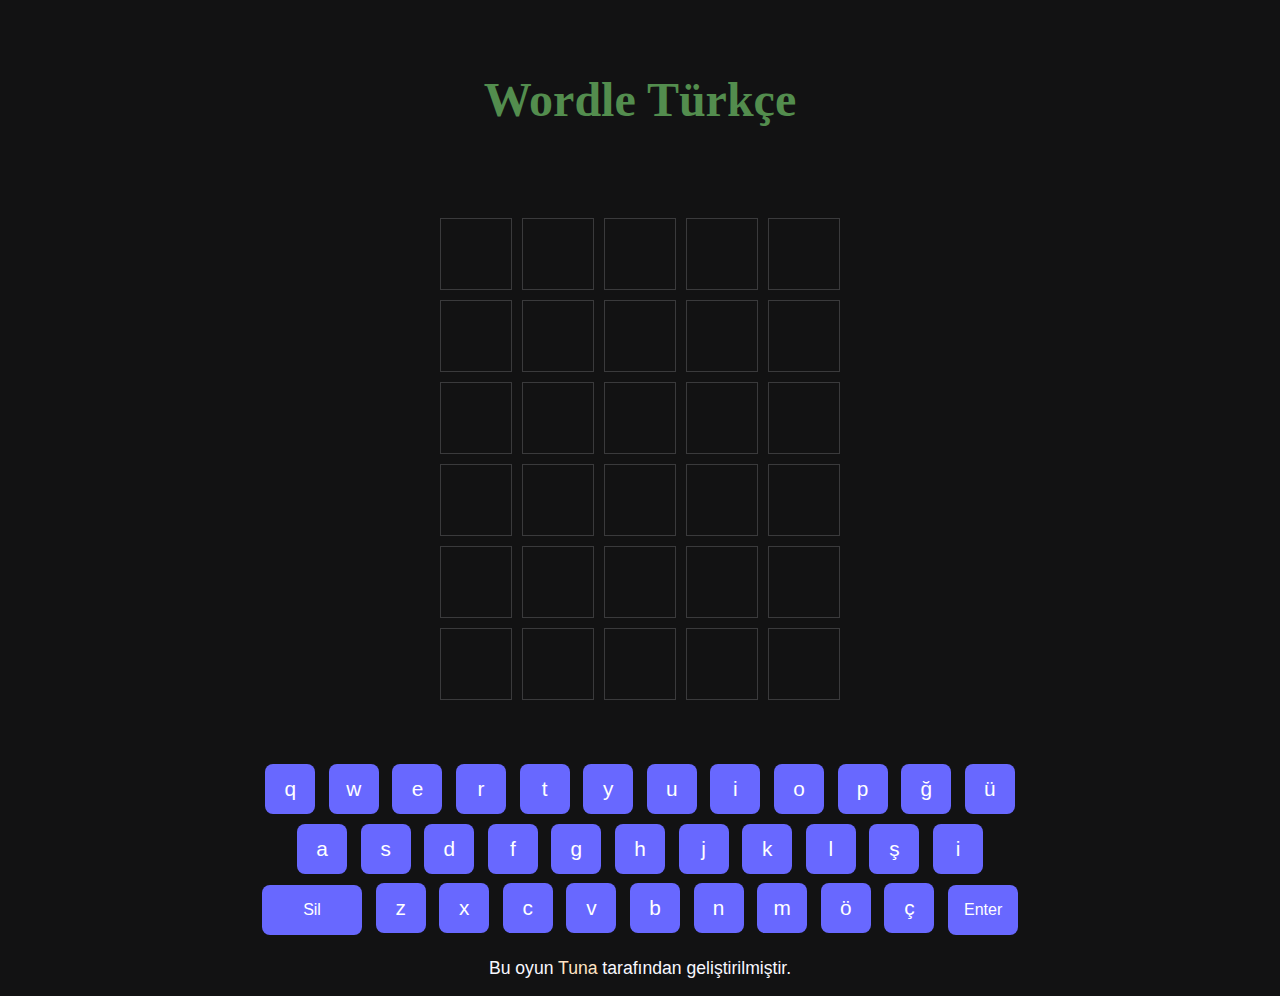
==== index.html @ 99d264a9 "klavye mobil uyumluluk" ====
<!DOCTYPE html>
<html lang="en">
  <head>
    <meta charset="UTF-8" />
    <meta name="viewport" content="width=device-width, initial-scale=1.0" />
    <title>Worlde Türkçe</title>
    <link rel="stylesheet" href="style.css" />
  </head>
  <body>
    <div class="baslik">
      <h1>Wordle Türkçe</h1>
    </div>
    <div id="oyun">
      
    </div>
    <div class="keyboard">
      <div class="row">
          <button class="btn">q</button>
          <button class="btn">w</button>
          <button class="btn">e</button>
          <button class="btn">r</button>
          <button class="btn">t</button>
          <button class="btn">y</button>
          <button class="btn">u</button>
          <button class="btn">i</button>
          <button class="btn">o</button>
          <button class="btn">p</button>
          <button class="btn">ğ</button>
          <button class="btn">ü</button>
      </div>
      <div class="row">
          <button class="btn">a</button>
          <button class="btn">s</button>
          <button class="btn">d</button>
          <button class="btn">f</button>
          <button class="btn">g</button>
          <button class="btn">h</button>
          <button class="btn">j</button>
          <button class="btn">k</button>
          <button class="btn">l</button>
          <button class="btn">ş</button>
          <button class="btn">i</button>
      </div>
      <div class="row">
          <button class="delete">Sil</button>
          <button class="btn">z</button>
          <button class="btn">x</button>
          <button class="btn">c</button>
          <button class="btn">v</button>
          <button class="btn">b</button>
          <button class="btn">n</button>
          <button class="btn">m</button>
          <button class="btn">ö</button>
          <button class="btn">ç</button>
          <button class="btn enter">Enter</button>
      </div>
  </div>
    <div class="footer">
    <p>Bu oyun <a href="https://github.com/firsth" target="_blank" rel="noopener noreferrer">Tuna</a> tarafından geliştirilmiştir.</p></div>
    <script src="index.js"></script>
  </body>
</html>
---- style.css ----
:root{
    --true: #538D4E;
    --wrong: #B59F3B;
    --empty: #3a3a3c;
    --default:#121213;
}

html,
body{
    background-color: var(--default);
}

#oyun{
    display: grid;
    width: 100%;
    height: 600px;
    place-items: center;
}

.grid{
    display: grid;
    grid-template-columns: repeat(5, auto);
    grid-template-rows: repeat(6, auto);
}

.kutu{
    width: 70px;
    height: 70px;
    border: 1px solid var(--empty);
    margin: 5px;
    color: #fff;
    text-transform: uppercase;
    display: grid;
    place-items: center;
    font-size: 3rem;
    font-family: 'Times New Roman', Times, serif;
}

.kutu.bos{
    background-color: var(--empty);
}

.kutu.yanlis{
    background-color: var(--wrong);
}

.kutu.dogru{
    background-color: var(--true);
}


p a{
    text-decoration: none;
    color:bisque;
}

.footer{
    position: relative;
    left: 0;
    bottom: 0;
    width: 100%;
    text-align: center;
    color:ghostwhite;
    font-family: 'Gill Sans', 'Gill Sans MT', Calibri, 'Trebuchet MS', sans-serif;
    font-size: 1.1rem;
}

.baslik{
    color:#538D4E;
    left:0;
    bottom:0;
    width: 100%;
    padding-top: 2rem;
    text-align: center;
    font-size: 1.5rem;
}

.keyboard {
    display: flex;
    flex-direction: column;
    align-items: center;
}
button {
    background-color: rgb(104, 104, 255);
    border: none;
    display: inline-block;
    padding: .5rem 1rem;
    margin: .3rem;
    font-size: 1.3rem;
    color: #fff;
    width: 50px;
    height: 50px;
    border-radius: .5rem;
    font-family: 'Poppins', sans-serif;
}
.delete,
.enter {
    font-size: 1rem;
    text-transform: capitalize;
}
.delete { width: 100px; }
.enter { width: 70px; }

.textarea {
    width: 100%;
    display: flex;
    justify-content: center;
    margin-bottom: 2rem;
}


.upper { text-transform: uppercase; }


@media only screen and (max-width: 600px) {
    .kutu{
        width: 50px;
        height: 50px;
    }

    button{
        width: 17px;
        height: 17px;
        margin: 5px;
        
        font-size: 18px;
        padding: 8px;
    }

    .delete,.enter{
        width: 30px;
       
    }
  }
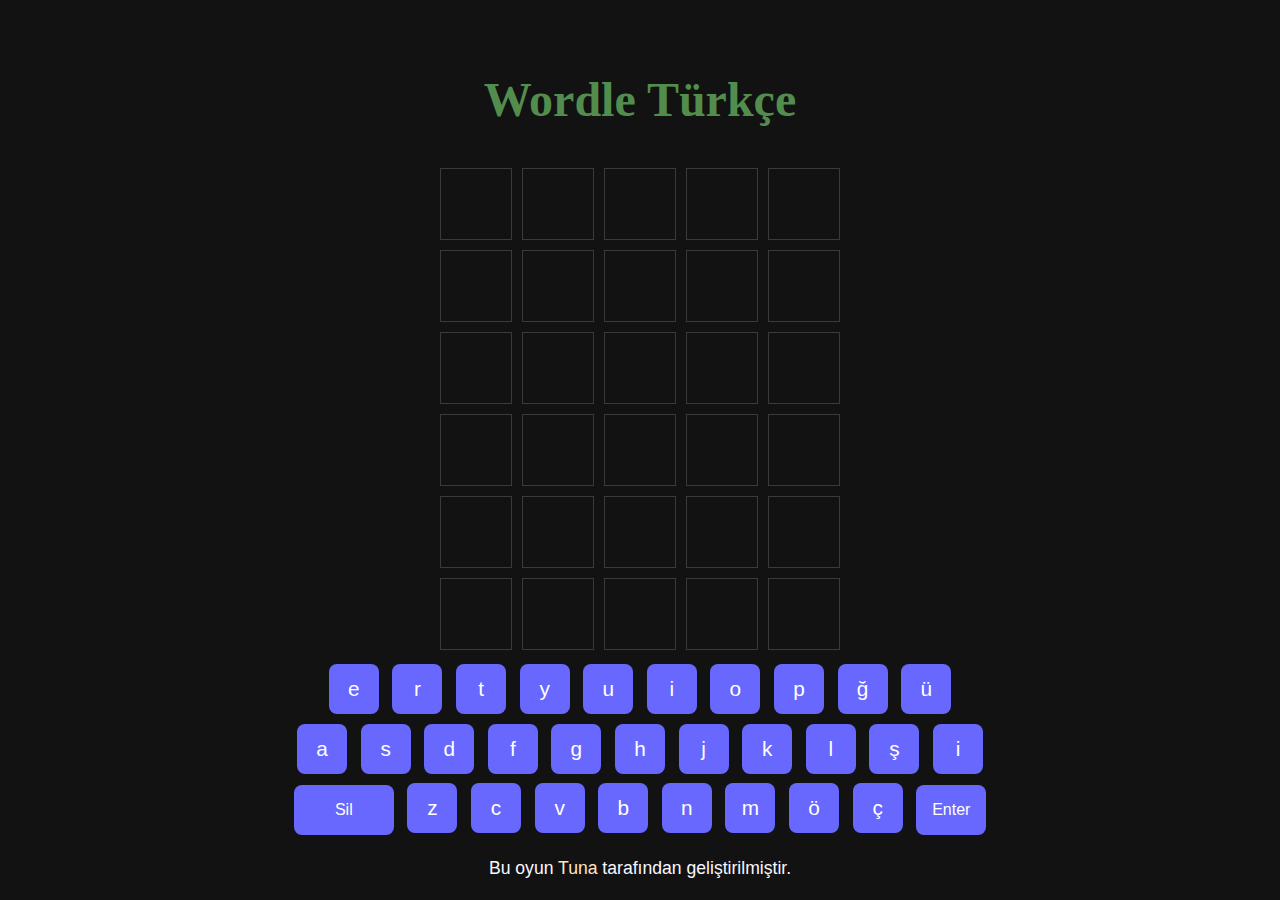
==== commit d11775fe: "görsel düzenlemeler" ====
--- a/index.html
+++ b/index.html
@@ -15,8 +15,6 @@
     </div>
     <div class="keyboard">
       <div class="row">
-          <button class="btn">q</button>
-          <button class="btn">w</button>
           <button class="btn">e</button>
           <button class="btn">r</button>
           <button class="btn">t</button>
@@ -42,9 +40,8 @@
           <button class="btn">i</button>
       </div>
       <div class="row">
-          <button class="delete">Sil</button>
+          <button class="btn delete">Sil</button>
           <button class="btn">z</button>
-          <button class="btn">x</button>
           <button class="btn">c</button>
           <button class="btn">v</button>
           <button class="btn">b</button>
--- a/style.css
+++ b/style.css
@@ -4,6 +4,7 @@
     --empty: #3a3a3c;
     --default:#121213;
 }
+
 
 html,
 body{
@@ -13,7 +14,7 @@
 #oyun{
     display: grid;
     width: 100%;
-    height: 600px;
+    height: 500px;
     place-items: center;
 }
 
@@ -21,6 +22,7 @@
     display: grid;
     grid-template-columns: repeat(5, auto);
     grid-template-rows: repeat(6, auto);
+    
 }
 
 .kutu{
@@ -34,6 +36,7 @@
     place-items: center;
     font-size: 3rem;
     font-family: 'Times New Roman', Times, serif;
+    
 }
 
 .kutu.bos{
@@ -115,20 +118,23 @@
 @media only screen and (max-width: 600px) {
     .kutu{
         width: 50px;
-        height: 50px;
+        height: 60px;
     }
 
     button{
-        width: 17px;
-        height: 17px;
-        margin: 5px;
+        width: 24px;
+        height: 24px;
+        margin: 2px;
         
-        font-size: 18px;
-        padding: 8px;
+        font-size: 20px;
+        padding: 0px;
     }
 
     .delete,.enter{
         width: 30px;
        
     }
+    .enter{
+        font-size: 10px;
+    }
   }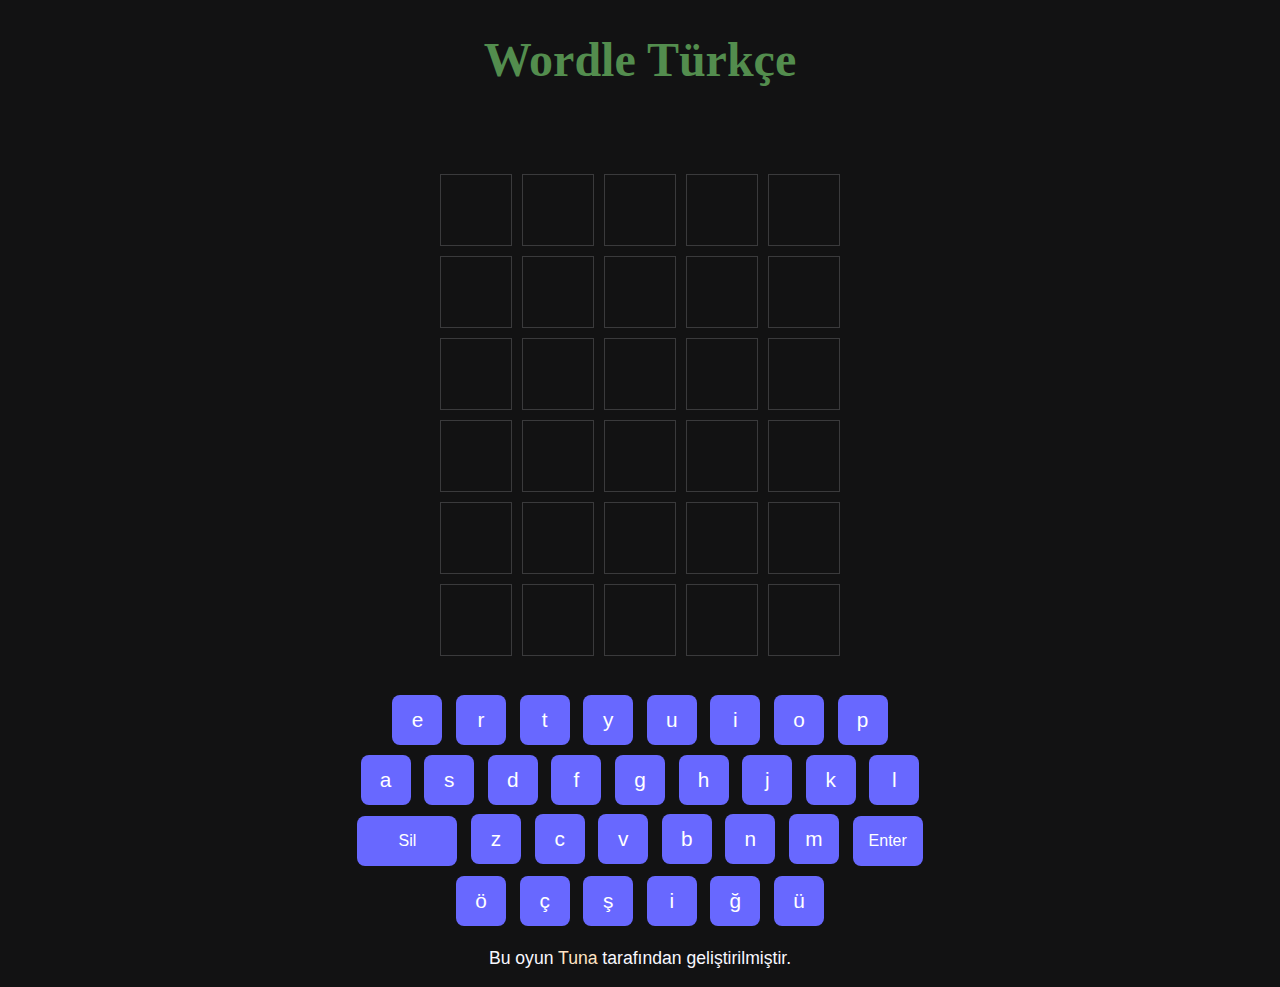
==== commit 67027a95: "görsel düzenlemeler" ====
--- a/index.html
+++ b/index.html
@@ -9,6 +9,9 @@
   <body>
     <div class="baslik">
       <h1>Wordle Türkçe</h1>
+    </div>
+    <div class="mesaj">
+      <h3 id="mesaj"></h3>
     </div>
     <div id="oyun">
       
@@ -23,8 +26,6 @@
           <button class="btn">i</button>
           <button class="btn">o</button>
           <button class="btn">p</button>
-          <button class="btn">ğ</button>
-          <button class="btn">ü</button>
       </div>
       <div class="row">
           <button class="btn">a</button>
@@ -36,20 +37,28 @@
           <button class="btn">j</button>
           <button class="btn">k</button>
           <button class="btn">l</button>
-          <button class="btn">ş</button>
-          <button class="btn">i</button>
+          
       </div>
       <div class="row">
-          <button class="btn delete">Sil</button>
+        <button class="btn delete">Sil</button>
           <button class="btn">z</button>
           <button class="btn">c</button>
           <button class="btn">v</button>
           <button class="btn">b</button>
           <button class="btn">n</button>
           <button class="btn">m</button>
+          
+          <button class="btn enter">Enter</button>
+      </div>
+      <div class="row">
+          
+          
           <button class="btn">ö</button>
           <button class="btn">ç</button>
-          <button class="btn enter">Enter</button>
+          <button class="btn">ş</button>
+          <button class="btn">i</button>
+          <button class="btn">ğ</button>
+          <button class="btn">ü</button>
       </div>
   </div>
     <div class="footer">
--- a/style.css
+++ b/style.css
@@ -14,7 +14,7 @@
 #oyun{
     display: grid;
     width: 100%;
-    height: 500px;
+    height: 550px;
     place-items: center;
 }
 
@@ -70,12 +70,19 @@
 
 .baslik{
     color:#538D4E;
-    left:0;
-    bottom:0;
     width: 100%;
-    padding-top: 2rem;
     text-align: center;
     font-size: 1.5rem;
+    height: 60px;
+}
+
+.mesaj{
+    width: 100%;
+    text-align: center;
+    font-size: 1.5rem;
+    text-align: center;
+    height: 20px;
+    color: whitesmoke;
 }
 
 .keyboard {
@@ -95,6 +102,7 @@
     height: 50px;
     border-radius: .5rem;
     font-family: 'Poppins', sans-serif;
+    cursor: pointer;
 }
 .delete,
 .enter {
@@ -119,11 +127,20 @@
     .kutu{
         width: 50px;
         height: 60px;
+        font-size: 2.2rem;
+    }
+
+    #oyun{
+        height: 450px;
+    }
+
+    .mesaj{
+        padding-bottom: 10px;
     }
 
     button{
-        width: 24px;
-        height: 24px;
+        width: 30px;
+        height: 40px;
         margin: 2px;
         
         font-size: 20px;
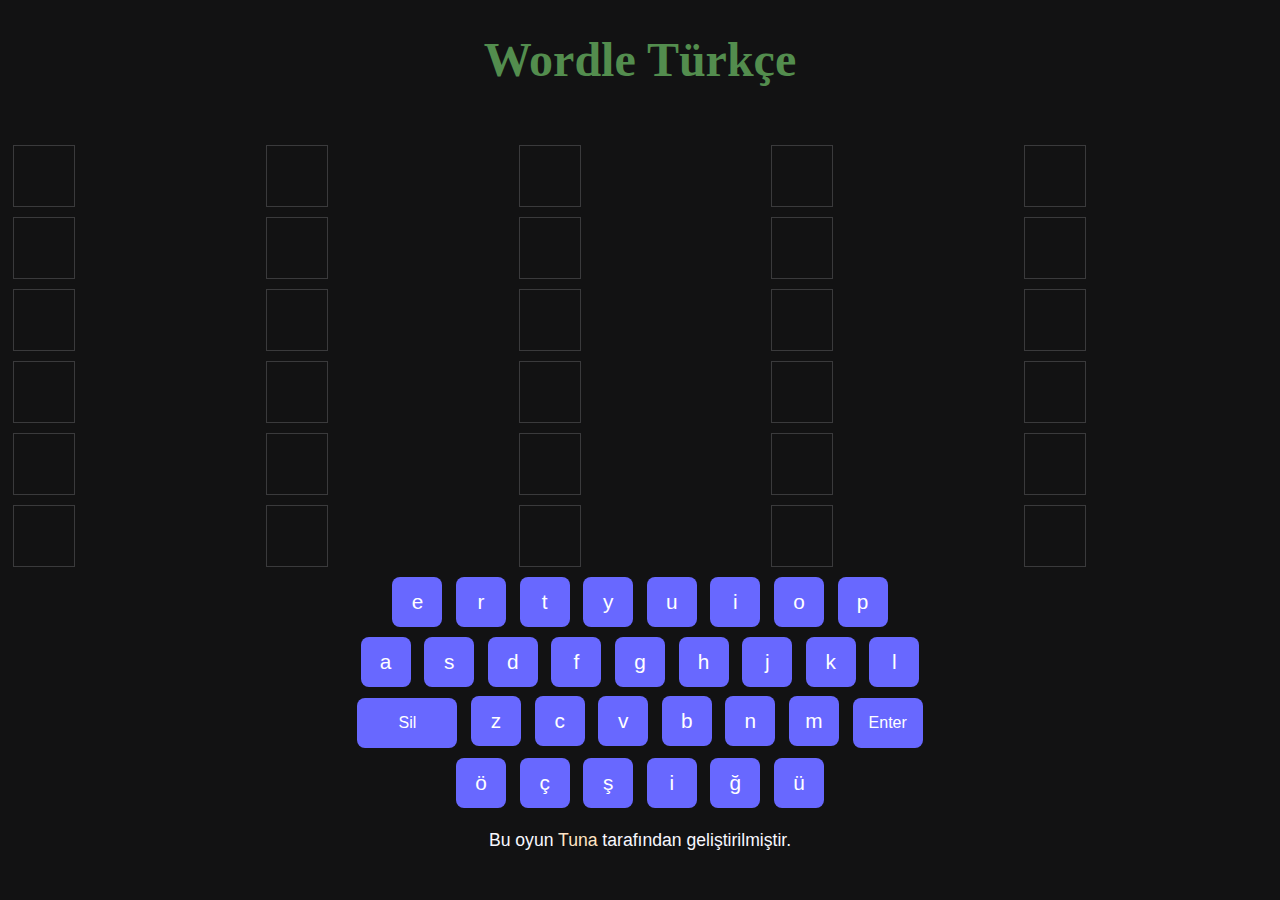
==== commit 44eecce0: "görsel düzenlemeler" ====
--- a/style.css
+++ b/style.css
@@ -14,7 +14,11 @@
 #oyun{
     display: grid;
     width: 100%;
+<<<<<<< HEAD
+    height: 600px;
+=======
     height: 550px;
+>>>>>>> 67027a9 (görsel düzenlemeler)
     place-items: center;
 }
 
@@ -26,8 +30,8 @@
 }
 
 .kutu{
-    width: 70px;
-    height: 70px;
+    width: 60px;
+    height: 60px;
     border: 1px solid var(--empty);
     margin: 5px;
     color: #fff;
@@ -126,6 +130,12 @@
 @media only screen and (max-width: 600px) {
     .kutu{
         width: 50px;
+<<<<<<< HEAD
+        height: 50px;
+    }
+    #oyun{
+        height:450px;
+=======
         height: 60px;
         font-size: 2.2rem;
     }
@@ -136,11 +146,16 @@
 
     .mesaj{
         padding-bottom: 10px;
+>>>>>>> 67027a9 (görsel düzenlemeler)
     }
-
     button{
+<<<<<<< HEAD
+        width: 24px;
+        height: 54px;
+=======
         width: 30px;
         height: 40px;
+>>>>>>> 67027a9 (görsel düzenlemeler)
         margin: 2px;
         
         font-size: 20px;
@@ -154,4 +169,4 @@
     .enter{
         font-size: 10px;
     }
-  }+  }
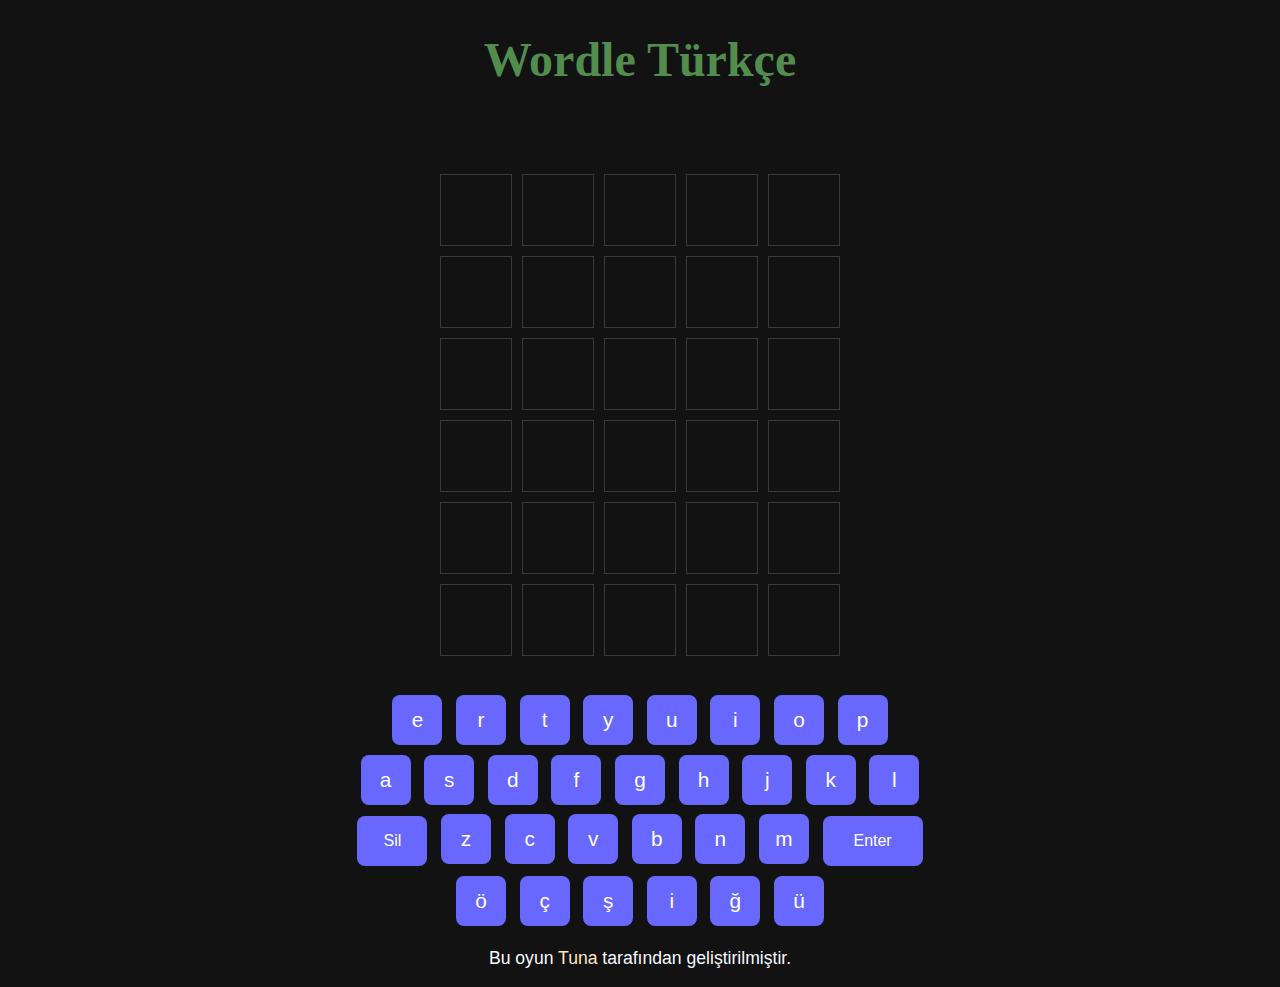
==== commit 8ef2aa1b: "görsel düzenlemeler" ====
--- a/index.html
+++ b/index.html
@@ -1,5 +1,5 @@
 <!DOCTYPE html>
-<html lang="en">
+<html lang="tr">
   <head>
     <meta charset="UTF-8" />
     <meta name="viewport" content="width=device-width, initial-scale=1.0" />
@@ -47,7 +47,6 @@
           <button class="btn">b</button>
           <button class="btn">n</button>
           <button class="btn">m</button>
-          
           <button class="btn enter">Enter</button>
       </div>
       <div class="row">
--- a/style.css
+++ b/style.css
@@ -14,11 +14,7 @@
 #oyun{
     display: grid;
     width: 100%;
-<<<<<<< HEAD
-    height: 600px;
-=======
     height: 550px;
->>>>>>> 67027a9 (görsel düzenlemeler)
     place-items: center;
 }
 
@@ -30,8 +26,8 @@
 }
 
 .kutu{
-    width: 60px;
-    height: 60px;
+    width: 70px;
+    height: 70px;
     border: 1px solid var(--empty);
     margin: 5px;
     color: #fff;
@@ -113,8 +109,8 @@
     font-size: 1rem;
     text-transform: capitalize;
 }
-.delete { width: 100px; }
-.enter { width: 70px; }
+.delete { width: 70px; }
+.enter { width: 100px; }
 
 .textarea {
     width: 100%;
@@ -130,12 +126,6 @@
 @media only screen and (max-width: 600px) {
     .kutu{
         width: 50px;
-<<<<<<< HEAD
-        height: 50px;
-    }
-    #oyun{
-        height:450px;
-=======
         height: 60px;
         font-size: 2.2rem;
     }
@@ -146,27 +136,23 @@
 
     .mesaj{
         padding-bottom: 10px;
->>>>>>> 67027a9 (görsel düzenlemeler)
     }
+
     button{
-<<<<<<< HEAD
-        width: 24px;
-        height: 54px;
-=======
         width: 30px;
         height: 40px;
->>>>>>> 67027a9 (görsel düzenlemeler)
         margin: 2px;
         
         font-size: 20px;
         padding: 0px;
     }
-
-    .delete,.enter{
+    .delete,
+    .enter {
+        font-size: 10px;
         width: 30px;
-       
     }
+    
     .enter{
         font-size: 10px;
     }
-  }
+  }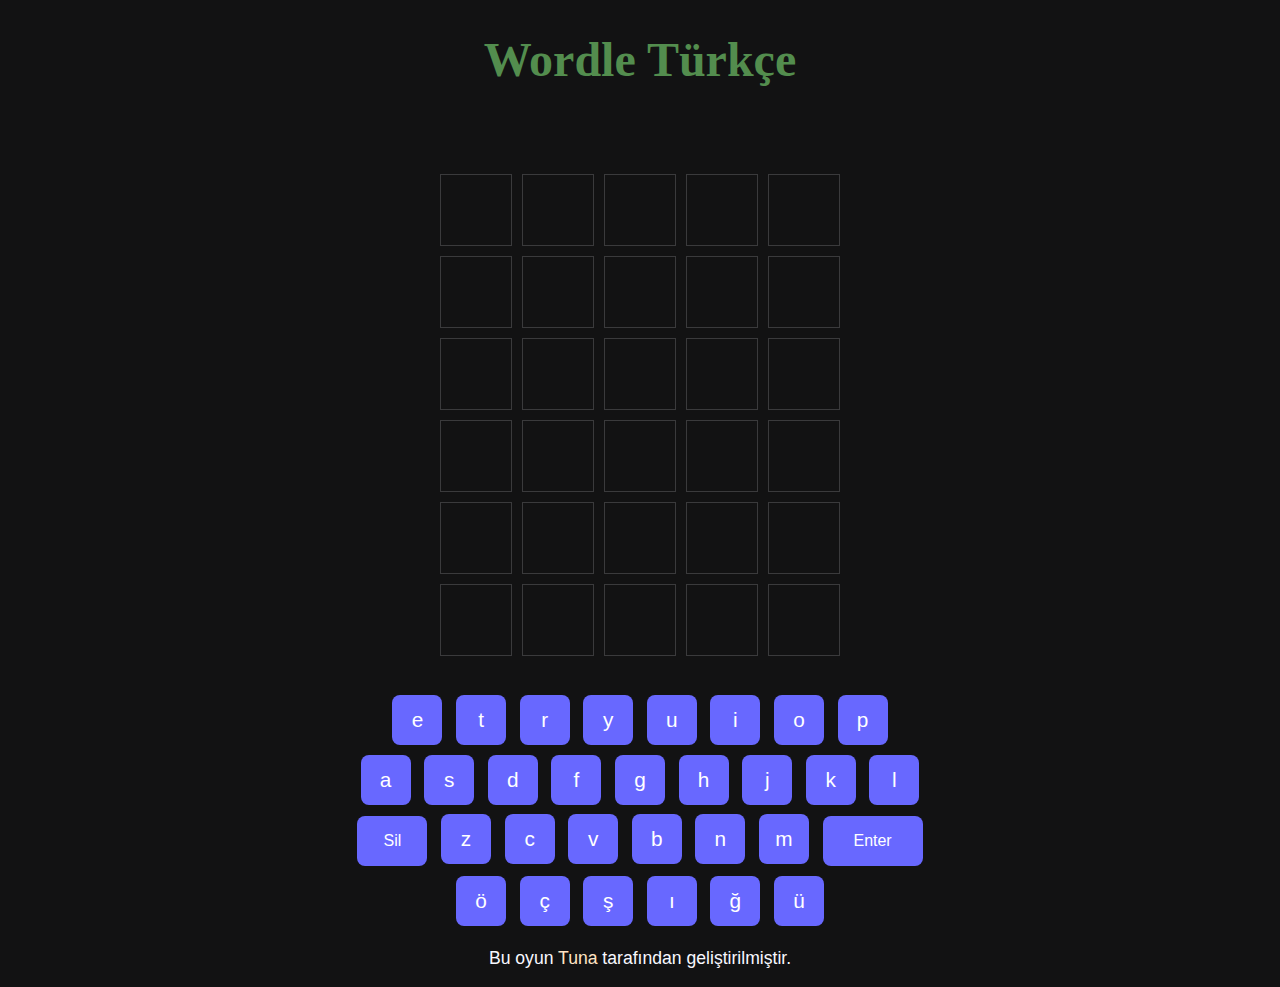
==== commit 2a2befa7: "klavye renk değişimi eklendi" ====
--- a/index.html
+++ b/index.html
@@ -18,46 +18,46 @@
     </div>
     <div class="keyboard">
       <div class="row">
-          <button class="btn">e</button>
-          <button class="btn">r</button>
-          <button class="btn">t</button>
-          <button class="btn">y</button>
-          <button class="btn">u</button>
-          <button class="btn">i</button>
-          <button class="btn">o</button>
-          <button class="btn">p</button>
+          <button class="btn" id="e">e</button>
+          <button class="btn" id="t">t</button>
+          <button class="btn" id="r">r</button>
+          <button class="btn" id="y">y</button>
+          <button class="btn" id="u">u</button>
+          <button class="btn" id="i">i</button>
+          <button class="btn" id="o">o</button>
+          <button class="btn" id="p">p</button>
       </div>
       <div class="row">
-          <button class="btn">a</button>
-          <button class="btn">s</button>
-          <button class="btn">d</button>
-          <button class="btn">f</button>
-          <button class="btn">g</button>
-          <button class="btn">h</button>
-          <button class="btn">j</button>
-          <button class="btn">k</button>
-          <button class="btn">l</button>
+          <button class="btn" id="a">a</button>
+          <button class="btn" id="s">s</button>
+          <button class="btn" id="d">d</button>
+          <button class="btn" id="f">f</button>
+          <button class="btn" id="g">g</button>
+          <button class="btn" id="h">h</button>
+          <button class="btn" id="j">j</button>
+          <button class="btn" id="k">k</button>
+          <button class="btn" id="l">l</button>
           
       </div>
       <div class="row">
         <button class="btn delete">Sil</button>
-          <button class="btn">z</button>
-          <button class="btn">c</button>
-          <button class="btn">v</button>
-          <button class="btn">b</button>
-          <button class="btn">n</button>
-          <button class="btn">m</button>
+          <button class="btn" id="z">z</button>
+          <button class="btn" id="c">c</button>
+          <button class="btn" id="v">v</button>
+          <button class="btn" id="b">b</button>
+          <button class="btn" id="n">n</button>
+          <button class="btn" id="m">m</button>
           <button class="btn enter">Enter</button>
       </div>
       <div class="row">
           
           
-          <button class="btn">ö</button>
-          <button class="btn">ç</button>
-          <button class="btn">ş</button>
-          <button class="btn">i</button>
-          <button class="btn">ğ</button>
-          <button class="btn">ü</button>
+          <button class="btn" id="ö">ö</button>
+          <button class="btn" id="ç">ç</button>
+          <button class="btn" id="ş">ş</button>
+          <button class="btn" id="ı">ı</button>
+          <button class="btn" id="ğ">ğ</button>
+          <button class="btn" id="ü">ü</button>
       </div>
   </div>
     <div class="footer">
--- a/style.css
+++ b/style.css
@@ -39,15 +39,15 @@
     
 }
 
-.kutu.bos{
+.bos{
     background-color: var(--empty);
 }
 
-.kutu.yanlis{
+.yanlis{
     background-color: var(--wrong);
 }
 
-.kutu.dogru{
+.dogru{
     background-color: var(--true);
 }
 
